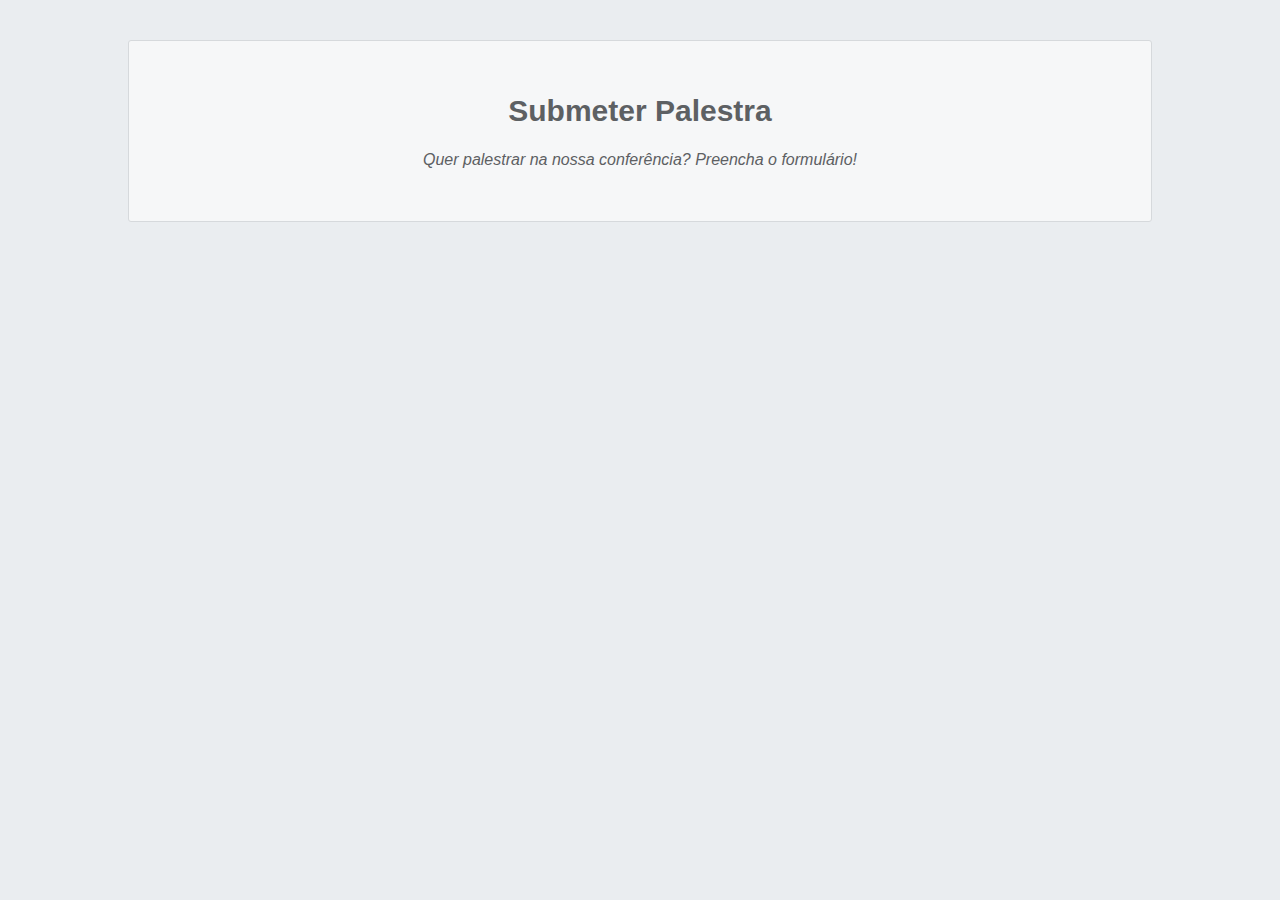
==== index.html @ e11b9379 "forms de submissao de palestra" ====
<!DOCTYPE html>
<html lang='pt-br'>
  <head>
    <meta charset='UTF-8'/>
    <title>Submeter Palestra</title>
    <link rel='stylesheet' href='style.css'/>
  </head>
  <body>
    <header class='speaker-form-header'>
      <h1>Submeter Palestra</h1>
      <p><em>Quer palestrar na nossa conferência? Preencha o formulário!</em></p>
    </header>
  </body>
</html>
---- style.css ----
* {
  margin: 0;
  padding: 0;
  box-sizing: border-box;
}

body {
  color: rgb(93, 96, 99);
  background-color: rgb(234, 237, 240);
  font-family: "Helvetica", "Arial", sans-serif;
  font-size: 16px;
  line-height: 1.3;
}

.speaker-form-header {
  text-align: center;
  background-color: rgb(246, 247, 248);
  border: 1px solid rgb(214, 217, 220);
  border-radius: 3px;
  width: 80%;
  margin: 40px 0;
  padding: 50px;
  margin-right: auto;
  margin-left: auto;
}

.speaker-form-header h1 {
  font-size: 30px;
  margin-bottom: 20px;
}

.speaker-form {
  /* background-color: rgb(246, 247, 248); */
  /* border: 1px solid rgb(214, 217, 220); */
  /* border-radius: 3px; */
  /* width: 80%; */
  /* padding: 50px; */
  /* margin: 0 auto 40px auto; */
}

.line-content {
  /* margin: 20px; */
}

.form-row {
  /* margin-bottom: 40px; */
}

.form-row input[type="text"] {
  /* background-color: rgb(255, 255, 255); */
  /* border: 1px solid rgb(214, 217, 220); */
  /* border-radius: 3px; */
  /* width: 100%; */
  /* padding: 7px; */
  /* font-size: 14px; */
}

.form-row label {
  /* margin-top: 15px; */
}

.legacy-form-row {
  /* padding: 10px; */
}
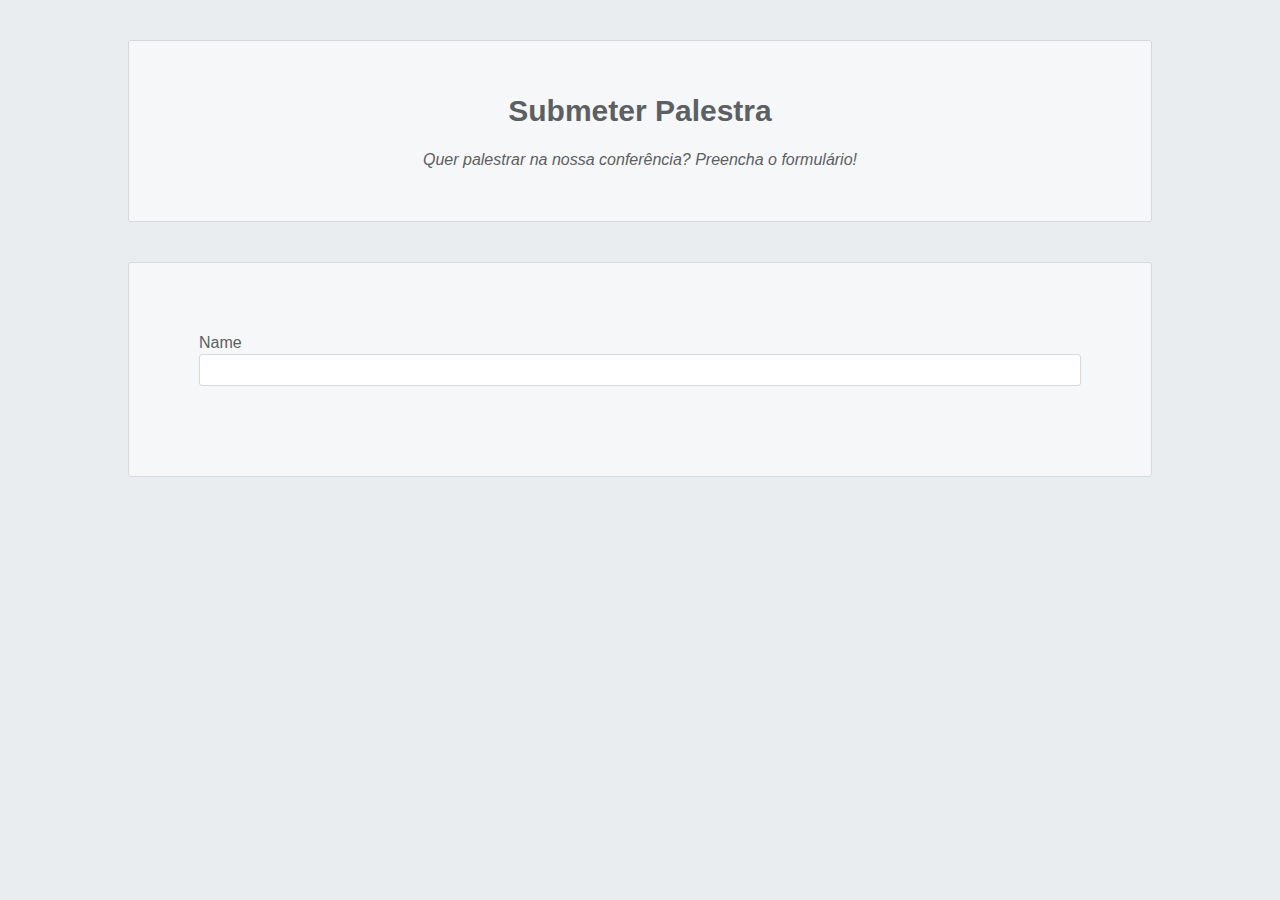
==== commit d0251d18: "adiciona input text name" ====
--- a/index.html
+++ b/index.html
@@ -10,5 +10,13 @@
       <h1>Submeter Palestra</h1>
       <p><em>Quer palestrar na nossa conferência? Preencha o formulário!</em></p>
     </header>
+    <form action="" method="get" class="speaker-form">
+      <div class="form-row">
+        <div class="line-content">
+          <label for="full-name">Name</label>
+          <input type="text" name="name" id="full-name">
+        </div>
+      </div>
+    </form>
   </body>
 </html>
--- a/style.css
+++ b/style.css
@@ -30,33 +30,33 @@
 }
 
 .speaker-form {
-  /* background-color: rgb(246, 247, 248); */
-  /* border: 1px solid rgb(214, 217, 220); */
-  /* border-radius: 3px; */
-  /* width: 80%; */
-  /* padding: 50px; */
-  /* margin: 0 auto 40px auto; */
+  background-color: rgb(246, 247, 248);
+  border: 1px solid rgb(214, 217, 220);
+  border-radius: 3px;
+  width: 80%;
+  padding: 50px;
+  margin: 0 auto 40px auto;
 }
 
 .line-content {
-  /* margin: 20px; */
+  margin: 20px;
 }
 
 .form-row {
-  /* margin-bottom: 40px; */
+  margin-bottom: 40px;
 }
 
 .form-row input[type="text"] {
-  /* background-color: rgb(255, 255, 255); */
-  /* border: 1px solid rgb(214, 217, 220); */
-  /* border-radius: 3px; */
-  /* width: 100%; */
-  /* padding: 7px; */
-  /* font-size: 14px; */
+  background-color: rgb(255, 255, 255);
+  border: 1px solid rgb(214, 217, 220);
+  border-radius: 3px;
+  width: 100%;
+  padding: 7px;
+  font-size: 14px;
 }
 
 .form-row label {
-  /* margin-top: 15px; */
+  margin-top: 15px;
 }
 
 .legacy-form-row {
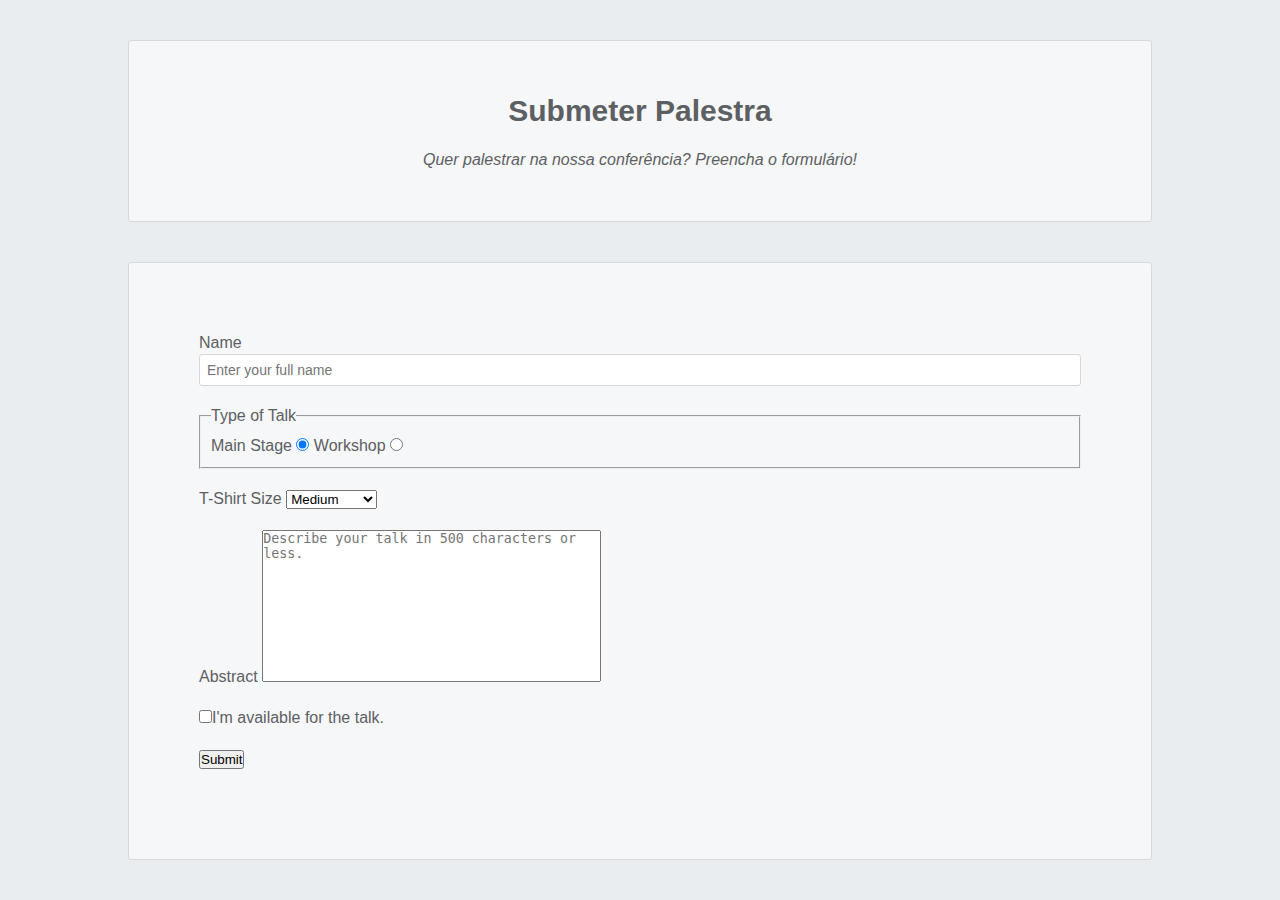
==== commit ece0c608: "formulario completo" ====
--- a/index.html
+++ b/index.html
@@ -14,7 +14,38 @@
       <div class="form-row">
         <div class="line-content">
           <label for="full-name">Name</label>
-          <input type="text" name="name" id="full-name">
+          <input type="text" name="name" id="full-name" placeholder="Enter your full name" required>
+        </div>
+        <div class="line-content">
+          <fieldset class="legacy-form-row">
+            <legend>Type of Talk</legend>
+            <label for="talk-type-1">Main Stage</label>
+            <input type="radio" name="talk-type" id="talk-type-1" value="main-stage" checked>
+            <label for="talk-type-2">Workshop</label>
+            <input type="radio" name="talk-type" id="talk-type-2" value="workshop">
+          </fieldset>
+        </div>
+        <div class="line-content">
+          <label for="t-shirt-size">T-Shirt Size</label>
+          <select name="t-shirt" id="t-shirt-size">
+            <option value="xs">Extra Small</option>
+            <option value="s">Small</option>
+            <option value="m" selected>Medium</option>
+            <option value="l">Large</option>
+            <option value="xl">Extra Large</option>
+          </select>
+        </div>
+        <div class="line-content">
+          <label for="abstract-1">Abstract</label>
+          <textarea name="abstract" id="abstract-1" cols="40" rows="10" placeholder="Describe your talk in 500 characters or less." maxlength="500"></textarea>
+        </div>
+        <div class="line-content">
+          <label for="available-1">
+            <input type="checkbox" name="is-available" id="available-1">I'm available for the talk.
+          </label>
+        </div>
+        <div class="line-content">
+          <button type="submit">Submit</button>
         </div>
       </div>
     </form>
--- a/style.css
+++ b/style.css
@@ -60,5 +60,9 @@
 }
 
 .legacy-form-row {
-  /* padding: 10px; */
+  padding: 10px;
 }
+
+textarea {
+  resize: none;
+}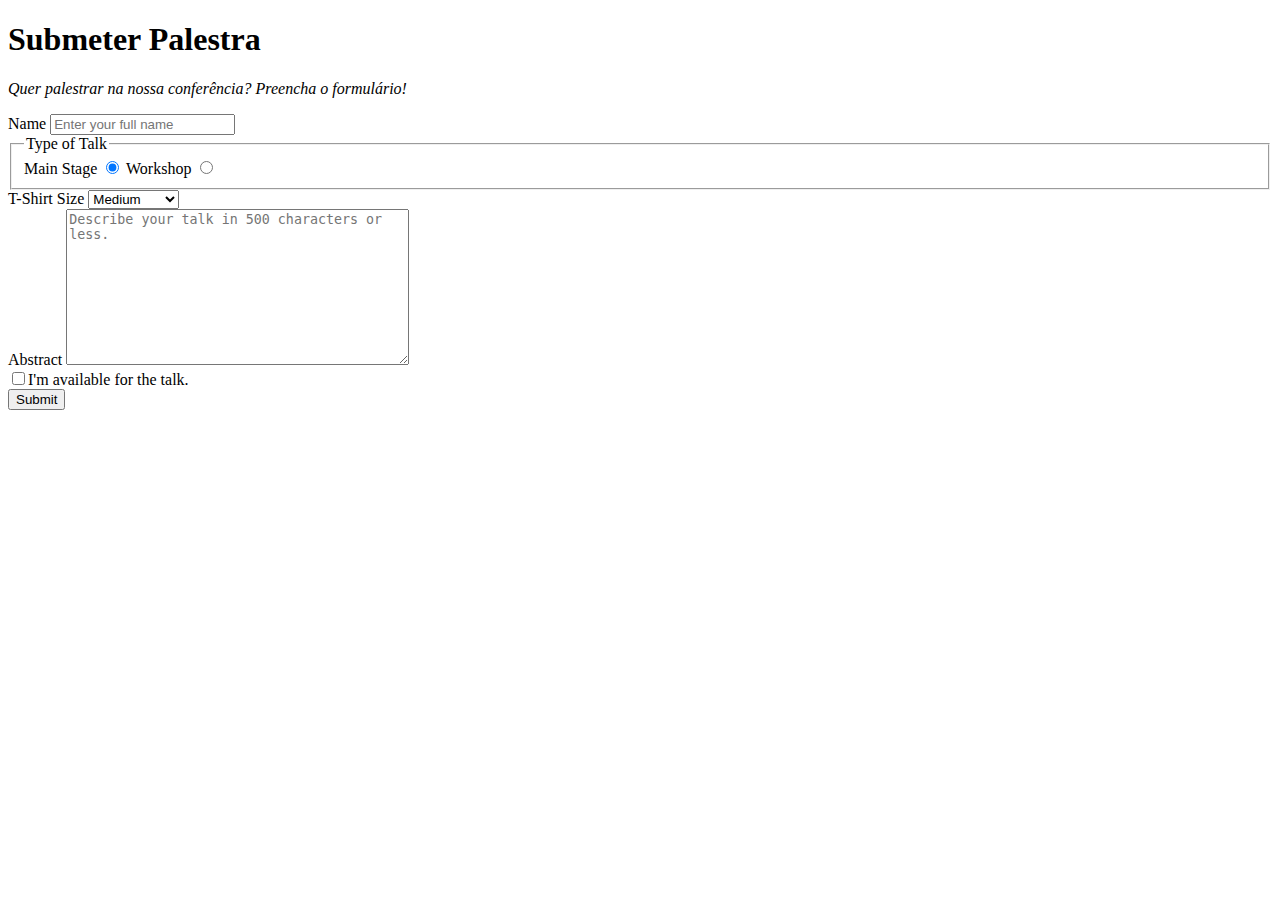
==== commit 09f92b96: "inicia refatoracao de estilos usando o bootstrap" ====
--- a/index.html
+++ b/index.html
@@ -3,21 +3,22 @@
   <head>
     <meta charset='UTF-8'/>
     <title>Submeter Palestra</title>
-    <link rel='stylesheet' href='style.css'/>
+    <!-- CSS only -->
+  <link href="https://cdn.jsdelivr.net/npm/bootstrap@5.0.0/dist/css/bootstrap.min.css" rel="stylesheet" integrity="sha384-wEmeIV1mKuiNpC+IOBjI7aAzPcEZeedi5yW5f2yOq55WWLwNGmvvx4Um1vskeMj0" crossorigin="anonymous">
   </head>
   <body>
-    <header class='speaker-form-header'>
+    <header class=''>
       <h1>Submeter Palestra</h1>
       <p><em>Quer palestrar na nossa conferência? Preencha o formulário!</em></p>
     </header>
-    <form action="" method="get" class="speaker-form">
-      <div class="form-row">
-        <div class="line-content">
+    <form action="" method="get" class="">
+      <div class="">
+        <div class="">
           <label for="full-name">Name</label>
           <input type="text" name="name" id="full-name" placeholder="Enter your full name" required>
         </div>
-        <div class="line-content">
-          <fieldset class="legacy-form-row">
+        <div class="">
+          <fieldset class="">
             <legend>Type of Talk</legend>
             <label for="talk-type-1">Main Stage</label>
             <input type="radio" name="talk-type" id="talk-type-1" value="main-stage" checked>
@@ -25,7 +26,7 @@
             <input type="radio" name="talk-type" id="talk-type-2" value="workshop">
           </fieldset>
         </div>
-        <div class="line-content">
+        <div class="">
           <label for="t-shirt-size">T-Shirt Size</label>
           <select name="t-shirt" id="t-shirt-size">
             <option value="xs">Extra Small</option>
@@ -35,16 +36,16 @@
             <option value="xl">Extra Large</option>
           </select>
         </div>
-        <div class="line-content">
+        <div class="">
           <label for="abstract-1">Abstract</label>
           <textarea name="abstract" id="abstract-1" cols="40" rows="10" placeholder="Describe your talk in 500 characters or less." maxlength="500"></textarea>
         </div>
-        <div class="line-content">
+        <div class="">
           <label for="available-1">
             <input type="checkbox" name="is-available" id="available-1">I'm available for the talk.
           </label>
         </div>
-        <div class="line-content">
+        <div class="">
           <button type="submit">Submit</button>
         </div>
       </div>
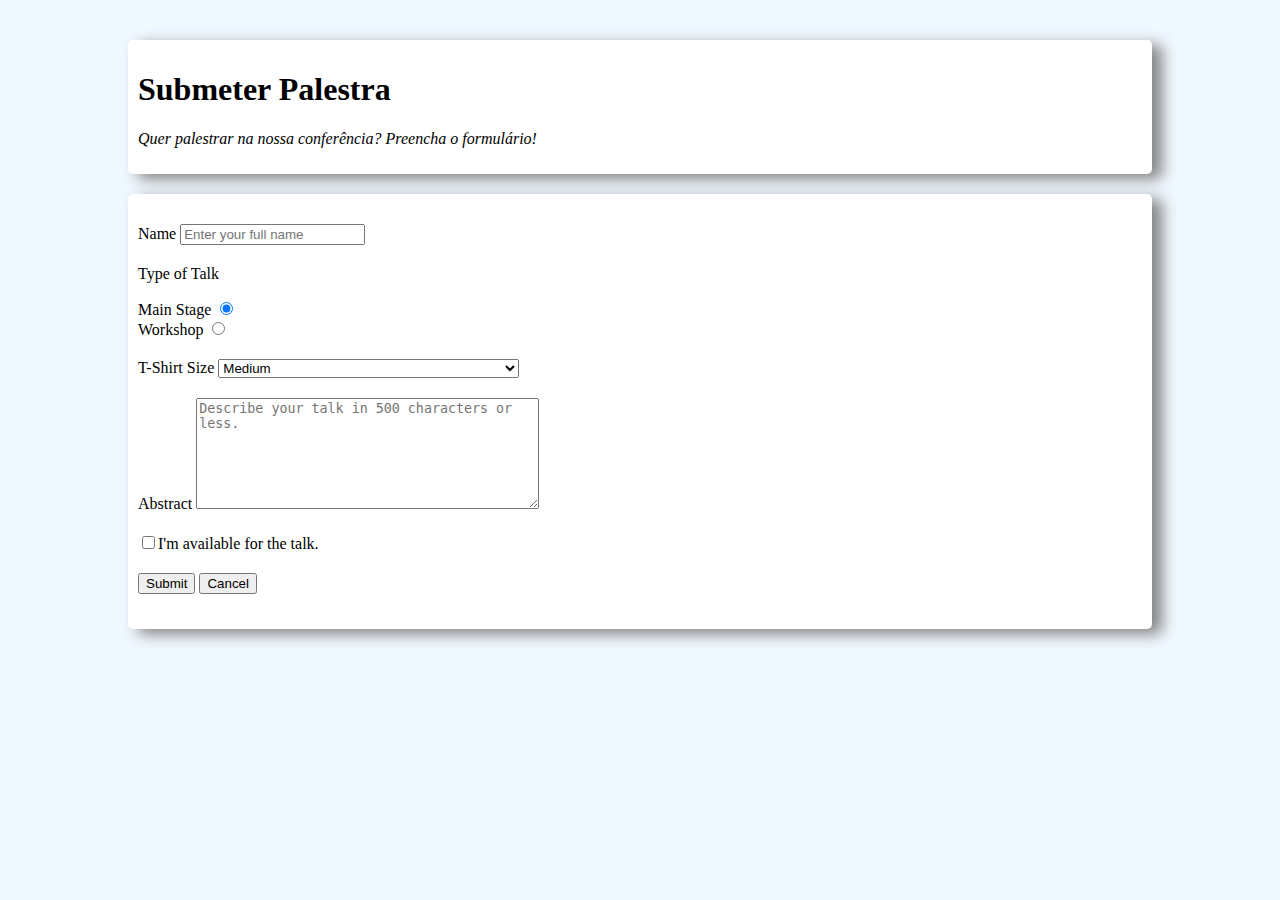
==== commit 64e2592e: "refatora forms com bootstrap" ====
--- a/index.html
+++ b/index.html
@@ -5,30 +5,31 @@
     <title>Submeter Palestra</title>
     <!-- CSS only -->
   <link href="https://cdn.jsdelivr.net/npm/bootstrap@5.0.0/dist/css/bootstrap.min.css" rel="stylesheet" integrity="sha384-wEmeIV1mKuiNpC+IOBjI7aAzPcEZeedi5yW5f2yOq55WWLwNGmvvx4Um1vskeMj0" crossorigin="anonymous">
+  <link rel="stylesheet" href="style.css">
   </head>
   <body>
-    <header class=''>
-      <h1>Submeter Palestra</h1>
-      <p><em>Quer palestrar na nossa conferência? Preencha o formulário!</em></p>
+    <header class='container text-center'>
+      <h1 class="display-1">Submeter Palestra</h1>
+      <p class="lead"><em>Quer palestrar na nossa conferência? Preencha o formulário!</em></p>
     </header>
     <form action="" method="get" class="">
-      <div class="">
-        <div class="">
-          <label for="full-name">Name</label>
-          <input type="text" name="name" id="full-name" placeholder="Enter your full name" required>
+      <div class="container form-check">
+          <label class="form-label" for="full-name">Name</label>
+          <input class="form-control" type="text" name="name" id="full-name" placeholder="Enter your full name" required>
+        <div class="container form-check">
+            <p class="lead">Type of Talk</p>
+            <div class="form-check">
+              <label class="form-label" for="talk-type-1">Main Stage</label>
+              <input class="form-check-input" type="radio" name="talk-type" id="talk-type-1" value="main-stage" checked>
+            </div>
+            <div class="form-check">
+              <label class="form-label" for="talk-type-2">Workshop</label>
+              <input class="form-check-input" type="radio" name="talk-type" id="talk-type-2" value="workshop">
+            </div>
         </div>
-        <div class="">
-          <fieldset class="">
-            <legend>Type of Talk</legend>
-            <label for="talk-type-1">Main Stage</label>
-            <input type="radio" name="talk-type" id="talk-type-1" value="main-stage" checked>
-            <label for="talk-type-2">Workshop</label>
-            <input type="radio" name="talk-type" id="talk-type-2" value="workshop">
-          </fieldset>
-        </div>
-        <div class="">
-          <label for="t-shirt-size">T-Shirt Size</label>
-          <select name="t-shirt" id="t-shirt-size">
+        <div class="container form-check">
+          <label class="form-label" for="t-shirt-size">T-Shirt Size</label>
+          <select class="form-select" name="t-shirt" id="t-shirt-size">
             <option value="xs">Extra Small</option>
             <option value="s">Small</option>
             <option value="m" selected>Medium</option>
@@ -36,17 +37,18 @@
             <option value="xl">Extra Large</option>
           </select>
         </div>
-        <div class="">
-          <label for="abstract-1">Abstract</label>
-          <textarea name="abstract" id="abstract-1" cols="40" rows="10" placeholder="Describe your talk in 500 characters or less." maxlength="500"></textarea>
+        <div class="container form-check">
+          <label class="form-label" for="abstract-1">Abstract</label>
+          <textarea class="form-control" name="abstract" id="abstract-1" cols="40" rows="7" placeholder="Describe your talk in 500 characters or less." maxlength="500"></textarea>
         </div>
-        <div class="">
-          <label for="available-1">
-            <input type="checkbox" name="is-available" id="available-1">I'm available for the talk.
+        <div class="container form-check">
+          <label class="form-check-label" for="available-1">
+            <input class="form-check-input" type="checkbox" name="is-available" id="available-1">I'm available for the talk.
           </label>
         </div>
-        <div class="">
-          <button type="submit">Submit</button>
+        <div class="container form-check">
+          <button class="btn btn-success" type="submit">Submit</button>
+          <button class="btn btn-danger" type="reset">Cancel</button>
         </div>
       </div>
     </form>
--- a/style.css
+++ b/style.css
@@ -0,0 +1,25 @@
+body {
+  max-width: 80%;
+  width: 100%;
+  margin: 40px auto;
+  background-color: aliceblue;
+}
+
+header, form {
+  background-color: white;
+  border-radius: 5px;
+  box-shadow: 10px 5px 15px rgb(130, 130, 130);
+  padding: 10px;
+}
+
+.container {
+  margin: 20px 0 20px 0;
+}
+
+.form-select {
+  width: 30%;
+}
+
+button {
+  margin-bottom: 5px;
+}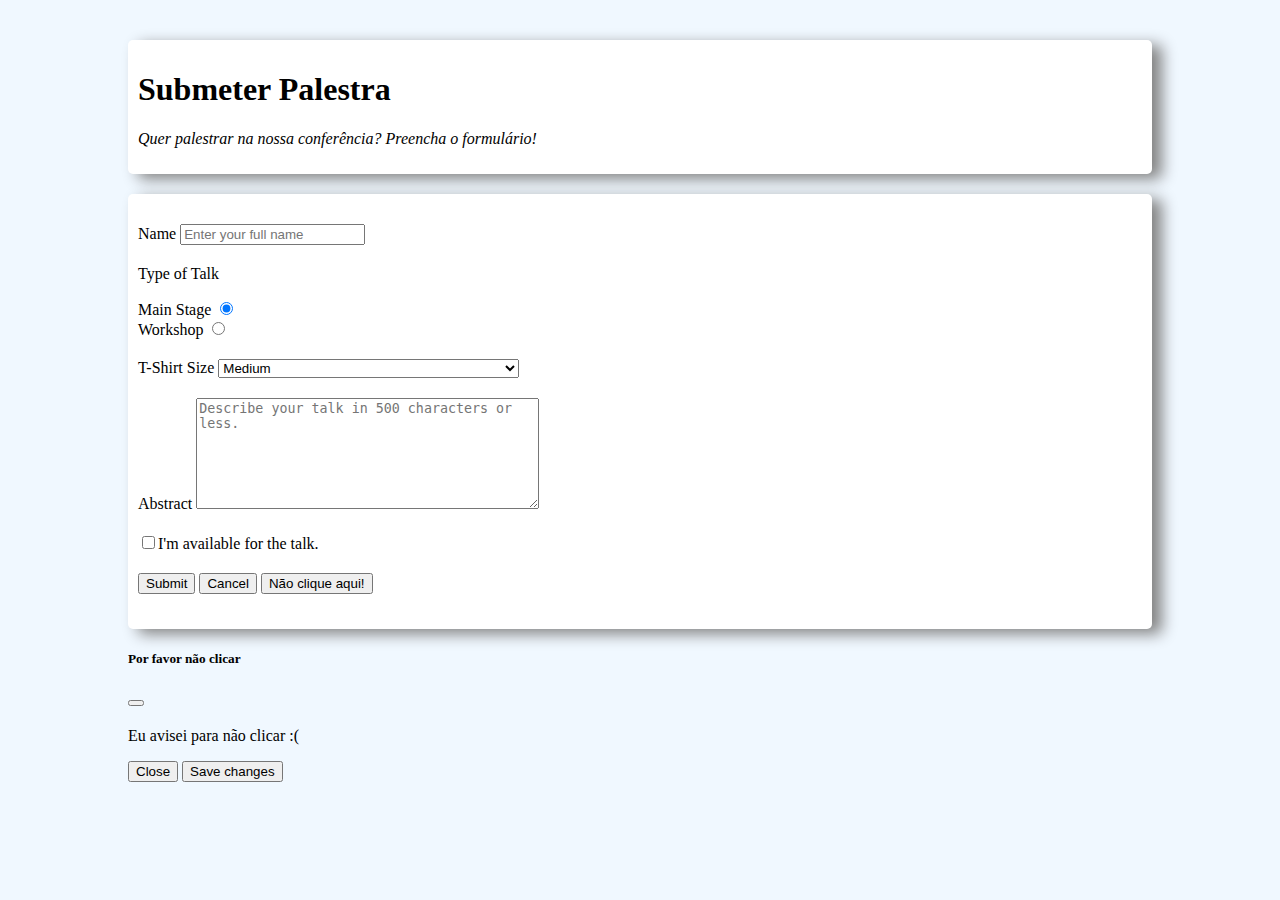
==== commit 779f68cd: "adiciona javascript do bootstrap" ====
--- a/index.html
+++ b/index.html
@@ -49,8 +49,29 @@
         <div class="container form-check">
           <button class="btn btn-success" type="submit">Submit</button>
           <button class="btn btn-danger" type="reset">Cancel</button>
+          <button class="btn btn-warning" type="button" id="nao-clique">Não clique aqui!</button>
         </div>
       </div>
     </form>
+    <div id="myModal" class="modal" tabindex="-1">
+      <div class="modal-dialog">
+        <div class="modal-content">
+          <div class="modal-header">
+            <h5 class="modal-title">Por favor não clicar</h5>
+            <button type="button" class="btn-close" data-bs-dismiss="modal" aria-label="Close"></button>
+          </div>
+          <div class="modal-body">
+            <p>Eu avisei para não clicar :(</p>
+          </div>
+          <div class="modal-footer">
+            <button type="button" class="btn btn-secondary" data-bs-dismiss="modal">Close</button>
+            <button type="button" class="btn btn-primary">Save changes</button>
+          </div>
+        </div>
+      </div>
+    </div>
+    <!-- JavaScript Bundle with Popper -->
+    <script src="https://cdn.jsdelivr.net/npm/bootstrap@5.0.0/dist/js/bootstrap.bundle.min.js" integrity="sha384-p34f1UUtsS3wqzfto5wAAmdvj+osOnFyQFpp4Ua3gs/ZVWx6oOypYoCJhGGScy+8" crossorigin="anonymous"></script>
+    <script src="script.js"></script>
   </body>
 </html>
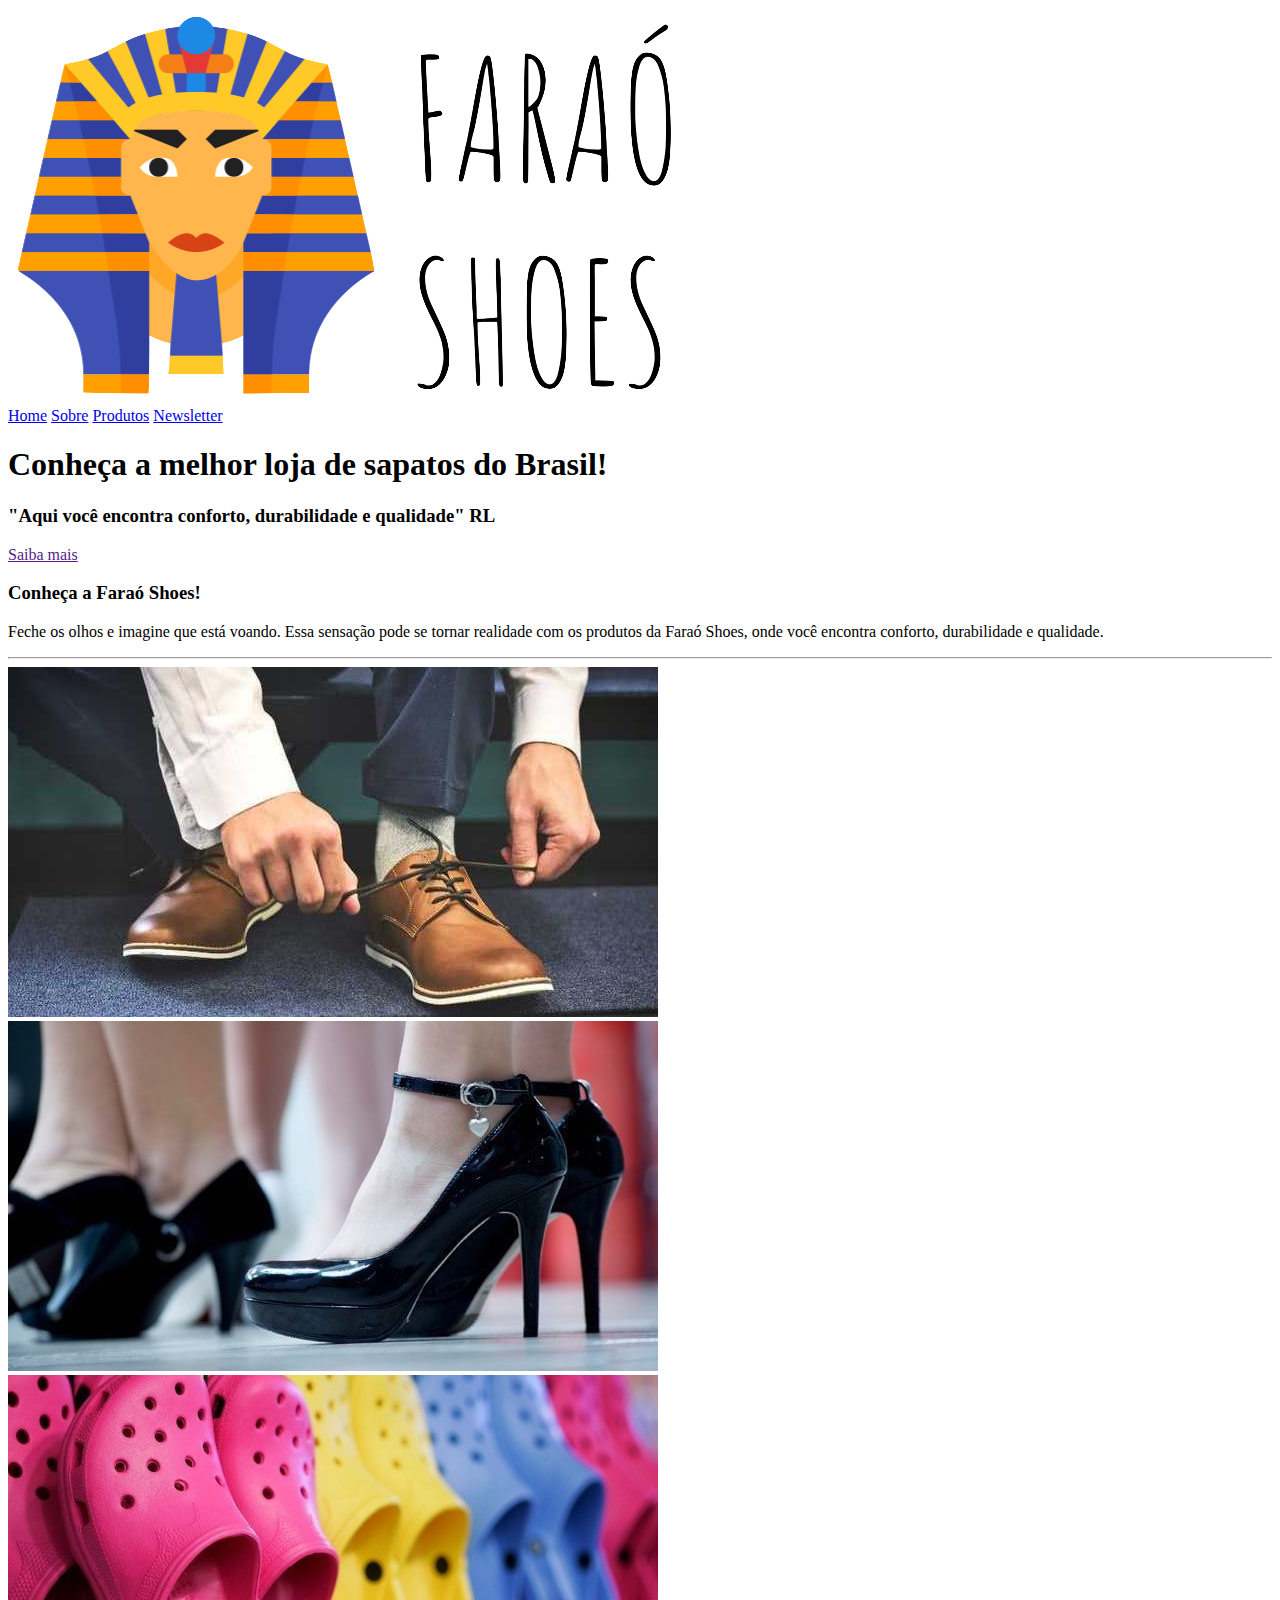
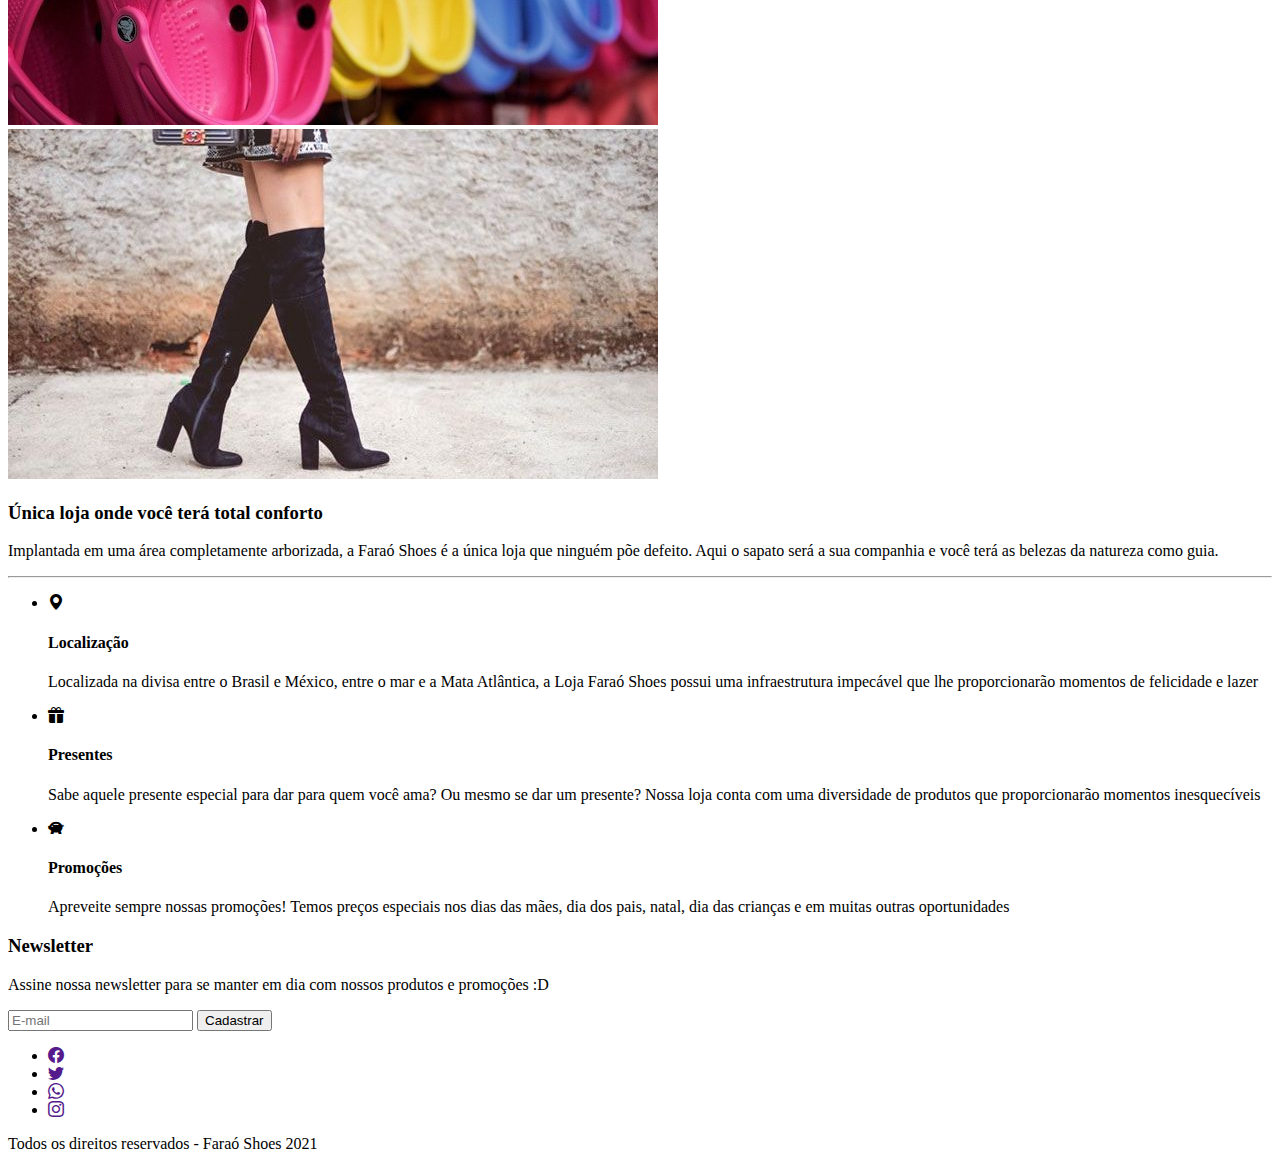
==== commit 784c655e: "inicia a landing page farao shoes" ====
--- a/index.html
+++ b/index.html
@@ -1,77 +1,97 @@
 <!DOCTYPE html>
-<html lang='pt-br'>
-  <head>
-    <meta charset='UTF-8'/>
-    <title>Submeter Palestra</title>
-    <!-- CSS only -->
-  <link href="https://cdn.jsdelivr.net/npm/bootstrap@5.0.0/dist/css/bootstrap.min.css" rel="stylesheet" integrity="sha384-wEmeIV1mKuiNpC+IOBjI7aAzPcEZeedi5yW5f2yOq55WWLwNGmvvx4Um1vskeMj0" crossorigin="anonymous">
+<html lang="en">
+<head>
+  <meta charset="UTF-8">
+  <meta name="viewport" content="width=device-width, initial-scale=1.0">
+  <title>Faraó Shoes</title>
+  <!-- CSS only -->
+  <link rel="stylesheet" href="https://cdn.jsdelivr.net/npm/bootstrap-icons@1.5.0/font/bootstrap-icons.css">
+  <link rel="preconnect" href="https://fonts.gstatic.com">
+  <link href="https://fonts.googleapis.com/css2?family=Open+Sans:wght@300&display=swap" rel="stylesheet">
   <link rel="stylesheet" href="style.css">
-  </head>
-  <body>
-    <header class='container text-center'>
-      <h1 class="display-1">Submeter Palestra</h1>
-      <p class="lead"><em>Quer palestrar na nossa conferência? Preencha o formulário!</em></p>
-    </header>
-    <form action="" method="get" class="">
-      <div class="container form-check">
-          <label class="form-label" for="full-name">Name</label>
-          <input class="form-control" type="text" name="name" id="full-name" placeholder="Enter your full name" required>
-        <div class="container form-check">
-            <p class="lead">Type of Talk</p>
-            <div class="form-check">
-              <label class="form-label" for="talk-type-1">Main Stage</label>
-              <input class="form-check-input" type="radio" name="talk-type" id="talk-type-1" value="main-stage" checked>
-            </div>
-            <div class="form-check">
-              <label class="form-label" for="talk-type-2">Workshop</label>
-              <input class="form-check-input" type="radio" name="talk-type" id="talk-type-2" value="workshop">
-            </div>
-        </div>
-        <div class="container form-check">
-          <label class="form-label" for="t-shirt-size">T-Shirt Size</label>
-          <select class="form-select" name="t-shirt" id="t-shirt-size">
-            <option value="xs">Extra Small</option>
-            <option value="s">Small</option>
-            <option value="m" selected>Medium</option>
-            <option value="l">Large</option>
-            <option value="xl">Extra Large</option>
-          </select>
-        </div>
-        <div class="container form-check">
-          <label class="form-label" for="abstract-1">Abstract</label>
-          <textarea class="form-control" name="abstract" id="abstract-1" cols="40" rows="7" placeholder="Describe your talk in 500 characters or less." maxlength="500"></textarea>
-        </div>
-        <div class="container form-check">
-          <label class="form-check-label" for="available-1">
-            <input class="form-check-input" type="checkbox" name="is-available" id="available-1">I'm available for the talk.
-          </label>
-        </div>
-        <div class="container form-check">
-          <button class="btn btn-success" type="submit">Submit</button>
-          <button class="btn btn-danger" type="reset">Cancel</button>
-          <button class="btn btn-warning" type="button" id="nao-clique">Não clique aqui!</button>
-        </div>
-      </div>
+</head>
+<body>
+  <header>
+    <a href="#">
+      <img src="images/farao_logo.png" alt="Hotel Paraíso">
+    </a>
+    <nav>
+      <a href="#">Home</a>
+      <a href="#about">Sobre</a>
+      <a href="#features">Produtos</a>
+      <a href="#newsletter">Newsletter</a>
+    </nav>
+  </header>
+  <section class="hero">
+    <h1>Conheça a melhor loja de sapatos do Brasil!</h1>
+    <h3>"Aqui você encontra conforto, durabilidade e qualidade" RL</h3>
+    <a href="" class="btn">Saiba mais</a>
+  </section>
+  <section class="know-the-farao" id="about">
+    <h3>Conheça a Faraó Shoes!</h3>
+    <p>Feche os olhos e imagine que está voando. Essa sensação pode se tornar realidade com os produtos da Faraó Shoes, onde você encontra conforto, durabilidade e qualidade.</p>
+    <hr>
+    <div class="grid">
+      <img class="large" src="images/sapato-1.jpeg" alt="">
+      <img class="small" src="images/sapato-2.jpeg" alt="">
+      <img class="small" src="images/sapato-3.jpeg" alt="">
+      <img class="large" src="images/sapato-4.jpeg" alt="">
+    </div>
+  </section>
+  <section class="features" id="features">
+    <h3>Única loja onde você terá total conforto</h3>
+    <p>Implantada em uma área completamente arborizada, a Faraó Shoes é a única loja que ninguém põe defeito. Aqui o sapato será a sua companhia e você terá as belezas da natureza como guia.</p>
+    <hr>
+    <ul class="grid">
+      <li>
+        <i class="bi bi-geo-alt-fill"></i>
+        <h4>Localização</h4>
+        <p>Localizada na divisa entre o Brasil e México, entre o mar e a Mata Atlântica, a Loja Faraó Shoes possui uma infraestrutura impecável que lhe proporcionarão momentos de felicidade e lazer</p>
+      </li>
+      <li>
+        <i class="bi bi-gift-fill"></i>
+        <h4>Presentes</h4>
+        <p>Sabe aquele presente especial para dar para quem você ama? Ou  mesmo se dar um presente? Nossa loja conta com uma diversidade de produtos que proporcionarão momentos inesquecíveis</p>
+      </li>
+      <li>
+        <i class="bi bi-piggy-bank-fill"></i>
+        <h4>Promoções</h4>
+        <p>Apreveite sempre nossas promoções! Temos preços especiais nos dias das mães, dia dos pais, natal, dia das crianças e em muitas outras oportunidades</p>
+      </li>
+    </ul>
+  </section>
+  <section class="newsletter" id="newsletter">
+    <h3>Newsletter</h3>
+    <p>Assine nossa newsletter para se manter em dia com nossos produtos e promoções :D</p>
+    <form action="" method="get">
+      <input type="text" placeholder="E-mail">
+      <button type="submit">Cadastrar</button>
     </form>
-    <div id="myModal" class="modal" tabindex="-1">
-      <div class="modal-dialog">
-        <div class="modal-content">
-          <div class="modal-header">
-            <h5 class="modal-title">Por favor não clicar</h5>
-            <button type="button" class="btn-close" data-bs-dismiss="modal" aria-label="Close"></button>
-          </div>
-          <div class="modal-body">
-            <p>Eu avisei para não clicar :(</p>
-          </div>
-          <div class="modal-footer">
-            <button type="button" class="btn btn-secondary" data-bs-dismiss="modal">Close</button>
-            <button type="button" class="btn btn-primary">Save changes</button>
-          </div>
-        </div>
-      </div>
-    </div>
-    <!-- JavaScript Bundle with Popper -->
-    <script src="https://cdn.jsdelivr.net/npm/bootstrap@5.0.0/dist/js/bootstrap.bundle.min.js" integrity="sha384-p34f1UUtsS3wqzfto5wAAmdvj+osOnFyQFpp4Ua3gs/ZVWx6oOypYoCJhGGScy+8" crossorigin="anonymous"></script>
-    <script src="script.js"></script>
-  </body>
+  </section>
+  <footer>
+    <ul>
+      <li>
+        <a href="">
+          <i class="bi bi-facebook"></i>
+        </a>
+      </li>
+      <li>
+        <a href="">
+          <i class="bi bi-twitter"></i>
+        </a>
+      </li>
+      <li>
+        <a href="">
+          <i class="bi bi-whatsapp"></i>
+        </a>
+      </li>
+      <li>
+        <a href="">
+          <i class="bi bi-instagram"></i>
+        </a>
+      </li>
+    </ul>
+    <p>Todos os direitos reservados - Faraó Shoes 2021</p>
+  </footer>
+</body>
 </html>
--- a/style.css
+++ b/style.css
@@ -1,25 +1,260 @@
-body {
-  max-width: 80%;
-  width: 100%;
-  margin: 40px auto;
-  background-color: aliceblue;
-}
-
-header, form {
-  background-color: white;
-  border-radius: 5px;
-  box-shadow: 10px 5px 15px rgb(130, 130, 130);
-  padding: 10px;
-}
-
-.container {
-  margin: 20px 0 20px 0;
-}
-
-.form-select {
-  width: 30%;
-}
-
-button {
-  margin-bottom: 5px;
-}+* {
+  /* margin: 0; */
+  /* padding: 0; */
+  /* font-size: 100%; */
+  /* box-sizing: border-box; */
+  /* font-family: 'Open Sans', sans-serif; */
+}
+
+header {
+  /* background-color: white; */
+  /* width: 100%; */
+  /* position: fixed; */
+  /* padding: 5px 50px; */
+  /* display: flex; */
+  /* justify-content: space-between; */
+  /* align-items: center; */
+  /* box-shadow: 1px 1px 5px black; */
+}
+
+header img {
+  /* width: 120px; */
+}
+
+a {
+  /* text-decoration: none; */
+  /* color: black; */
+  /* cursor: pointer; */
+  /* opacity: 0.8; */
+  /* padding: 0 10px; */
+}
+
+a:hover {
+  /* opacity: 1; */
+}
+
+a:visited, a:hover, a:active {
+  /* color: black; */
+}
+
+nav, ul {
+  /* list-style: none; */
+}
+
+.hero {
+  /* background-image: url(images/farao_hero.jpeg); */
+  /* min-height: 100vh; */
+  /* background-size: cover; */
+  /* display: flex; */
+  /* flex-direction: column; */
+  /* justify-content: center; */
+  /* align-items: center; */
+  /* color:rgb(70, 87, 103); */
+  /* text-align: center; */
+
+}
+
+.hero h1 {
+  /* font-size: 50px; */
+  /* margin-bottom: 15px; */
+  /* background-color: rgba(255, 255, 255, 0.8); */
+  /* padding: 20px; */
+}
+
+.hero h3 {
+  /* font-size: 25px; */
+  /* margin-bottom: 15px; */
+  /* background-color: rgba(255, 255, 255, 0.8); */
+  /* padding: 20px; */
+}
+
+.hero .btn {
+  /* background-color: white; */
+  /* border-radius: 4px; */
+  /* color:rgb(70, 87, 103); */
+  /* padding: 20px 50px; */
+  /* text-transform: uppercase; */
+}
+
+.know-the-farao {
+  /* padding: 100px 50px; */
+  /* display: flex; */
+  /* flex-direction: column; */
+  /* align-items: center; */
+}
+
+.know-the-farao h3 {
+  /* font-size: 25px; */
+  /* margin-bottom: 35px; */
+  /* text-align: center; */
+  /* color: black; */
+}
+
+.know-the-farao p {
+  /* max-width: 800px; */
+  /* margin-bottom: 35px; */
+  /* text-align: center; */
+  /* color: black; */
+}
+
+.know-the-farao hr {
+  /* width: 200px; */
+  /* height: 2px; */
+  /* margin-bottom: 70px; */
+  /* border: none; */
+  /* background-color: black; */
+}
+
+.grid {
+  /* width: 100%; */
+  /* display: flex; */
+  /* justify-content: center; */
+  /* flex-wrap: wrap; */
+}
+
+.grid img {
+  /* height: 250px; */
+  /* padding: 20px; */
+}
+
+.features {
+  /* background-color: rgb(62, 78, 188); */
+  /* padding: 100px 50px; */
+  /* display: flex; */
+  /* flex-direction: column; */
+  /* align-items: center; */
+  /* width: 100%; */
+}
+
+.features h3 {
+  /* font-size: 25px; */
+  /* margin-bottom: 35px; */
+  /* text-align: center; */
+  /* color: white; */
+}
+
+.features p {
+  /* max-width: 800px; */
+  /* margin-bottom: 35px; */
+  /* text-align: center; */
+  /* color: white; */
+}
+
+.features hr {
+  /* width: 200px; */
+  /* height: 2px; */
+  /* margin-bottom: 70px; */
+  /* border: none; */
+  /* background-color: white; */
+}
+
+.features .grid li {
+  /* padding: 0 30px; */
+  /* text-align: center; */
+}
+
+.features .grid li i {
+  /* color: rgb(255, 166, 0); */
+  /* font-size: 35px; */
+  /* margin-bottom: 30px; */
+}
+
+.features .grid li h4 {
+  /* font-size: 25px; */
+  /* color: rgb(255, 166, 0); */
+  /* margin-bottom: 30px; */
+}
+
+.newsletter {
+  /* display: flex; */
+  /* flex-direction: column; */
+  /* align-items: center; */
+  /* padding: 100px 50px; */
+}
+
+.newsletter h3 {
+  /* font-size: 25px; */
+  /* margin-bottom: 35px; */
+  /* text-align: center; */
+  /* color: black; */
+}
+
+.newsletter p {
+  /* max-width: 800px; */
+  /* margin-bottom: 35px; */
+  /* text-align: center; */
+  /* color: black; */
+}
+
+.newsletter form {
+  /* display: flex; */
+  /* align-items: center; */
+  /* justify-content: center; */
+  /* flex-wrap: wrap; */
+  /* width: 80%; */
+  /* max-width: 800px; */
+}
+
+.newsletter input {
+  /* padding: 15px; */
+  /* border: 1px solid black; */
+  /* border-radius: 4px; */
+  /* margin-right: 15px; */
+  /* flex: 1; */
+}
+
+.newsletter button {
+  /* padding: 15px; */
+  /* background-color: rgb(255, 166, 0); */
+  /* color: white; */
+  /* text-transform: uppercase; */
+  /* border: none; */
+  /* border-radius: 4px; */
+}
+
+footer {
+  /* display: flex; */
+  /* flex-direction: column; */
+  /* align-items: center; */
+  /* background-color: rgb(62, 78, 188); */
+  /* padding: 50px 0; */
+}
+
+footer ul {
+  /* display: flex; */
+  /* margin-bottom: 25px; */
+}
+
+footer ul li {
+  /* margin-right: 10px; */
+}
+
+footer ul li:first-child {
+  /* margin-right: 200px; */
+}
+
+footer ul li i {
+  /* color: rgb(255, 166, 0); */
+  /* font-size: 25px; */
+}
+
+footer p {
+  /* color: rgb(255, 166, 0); */
+  /* text-align: center; */
+}
+
+footer ul li:nth-child(1) {
+  /* order: 1; */
+}
+
+footer ul li:nth-child(2) {
+  /* order: 2; */
+}
+
+footer ul li:nth-child(3) {
+  /* order: 3; */
+}
+
+footer ul li:nth-child(4) {
+  /* order: 4; */
+}
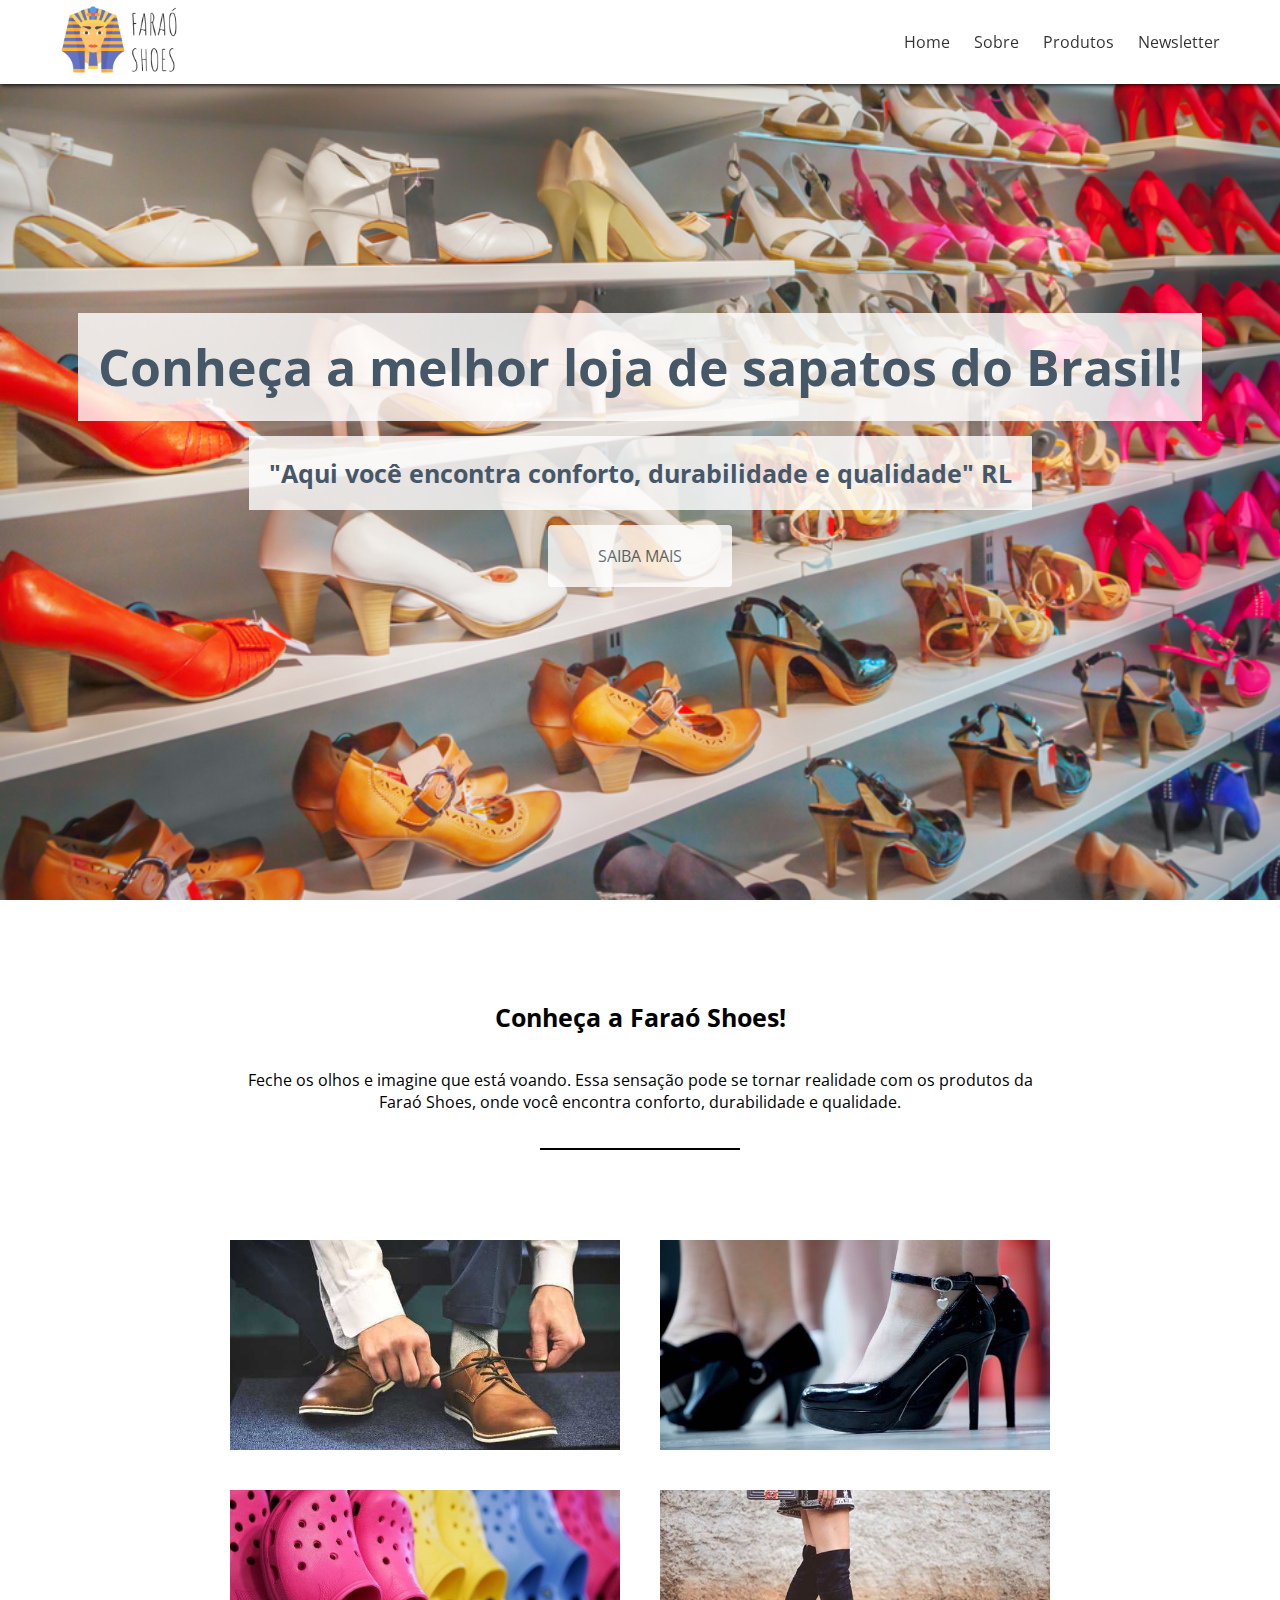
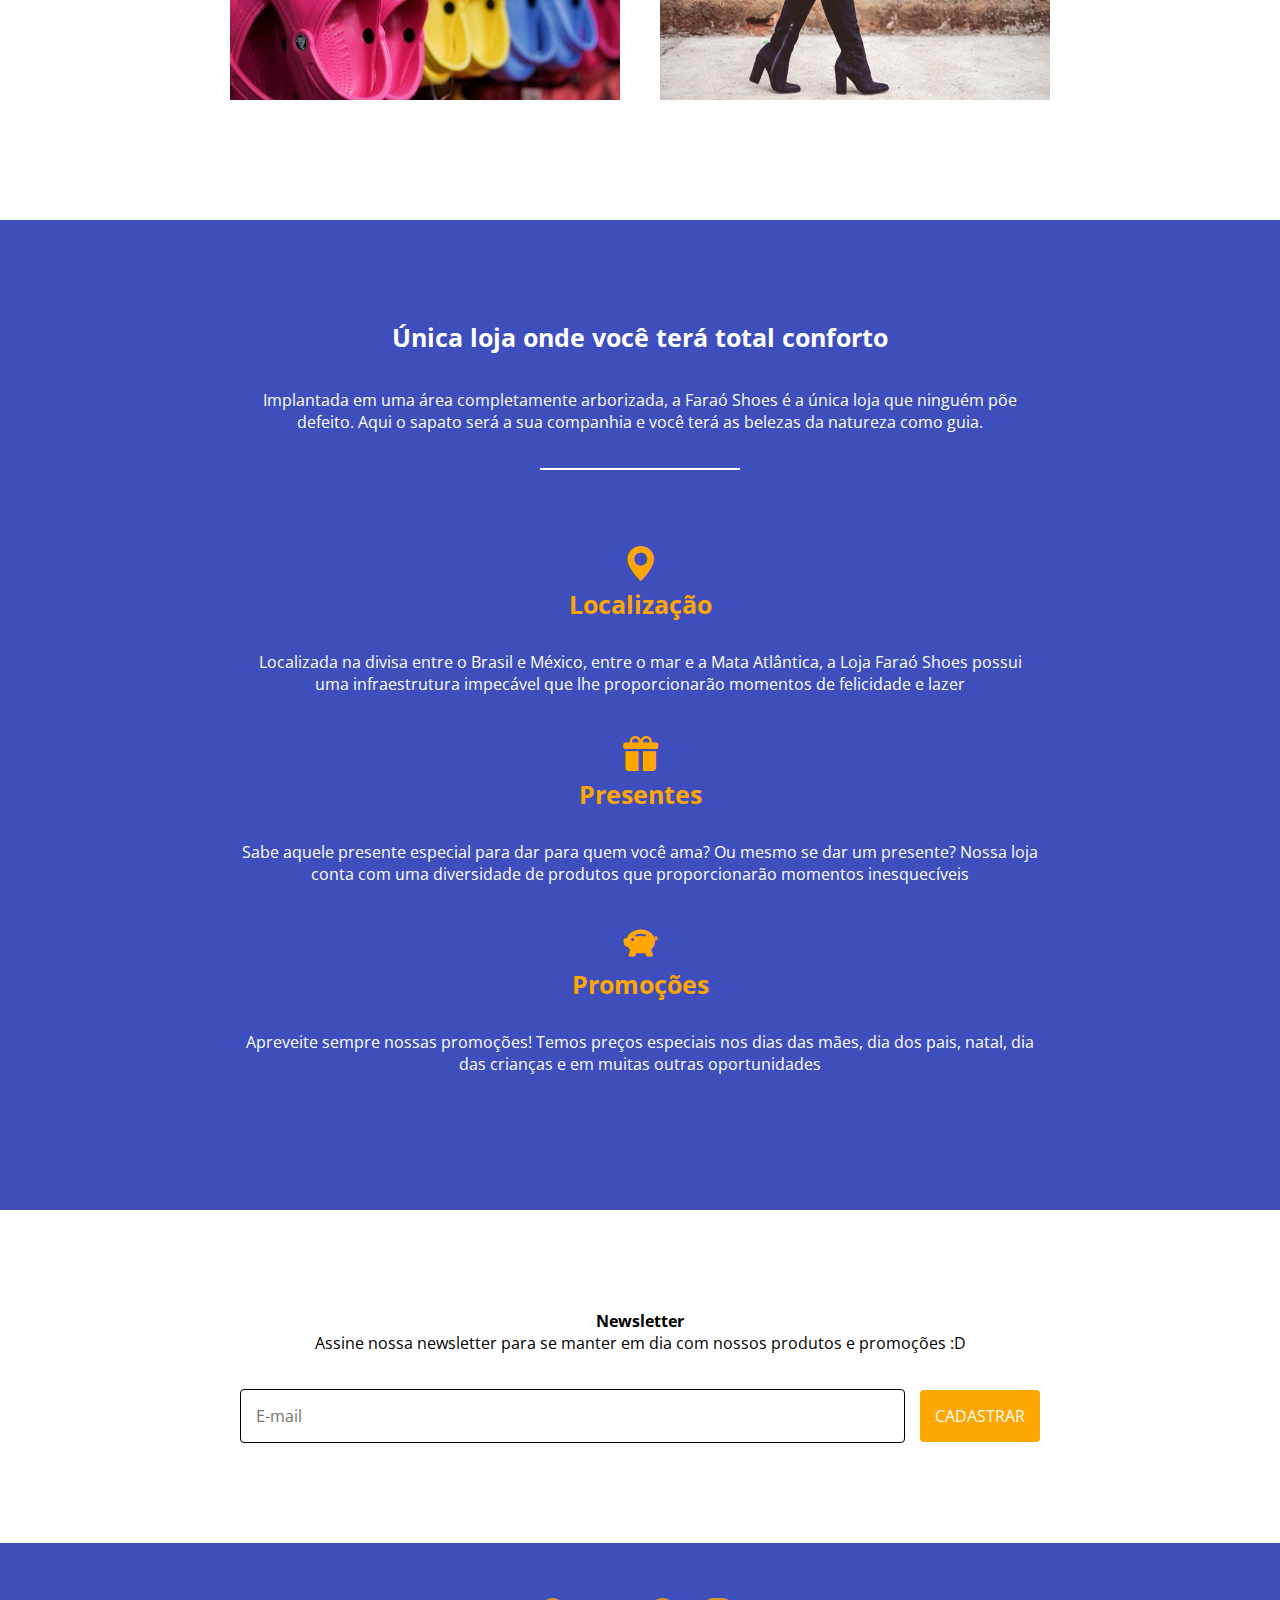
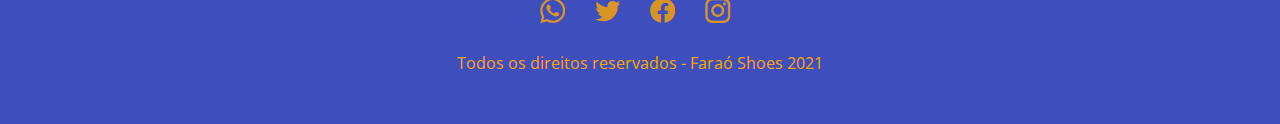
==== commit 00081402: "farao heroes completa" ====
--- a/index.html
+++ b/index.html
@@ -4,7 +4,6 @@
   <meta charset="UTF-8">
   <meta name="viewport" content="width=device-width, initial-scale=1.0">
   <title>Faraó Shoes</title>
-  <!-- CSS only -->
   <link rel="stylesheet" href="https://cdn.jsdelivr.net/npm/bootstrap-icons@1.5.0/font/bootstrap-icons.css">
   <link rel="preconnect" href="https://fonts.gstatic.com">
   <link href="https://fonts.googleapis.com/css2?family=Open+Sans:wght@300&display=swap" rel="stylesheet">
--- a/style.css
+++ b/style.css
@@ -1,175 +1,175 @@
 * {
-  /* margin: 0; */
-  /* padding: 0; */
-  /* font-size: 100%; */
-  /* box-sizing: border-box; */
-  /* font-family: 'Open Sans', sans-serif; */
+  margin: 0;
+  padding: 0;
+  font-size: 100%;
+  box-sizing: border-box;
+  font-family: 'Open Sans', sans-serif;
 }
 
 header {
-  /* background-color: white; */
-  /* width: 100%; */
-  /* position: fixed; */
-  /* padding: 5px 50px; */
-  /* display: flex; */
-  /* justify-content: space-between; */
-  /* align-items: center; */
-  /* box-shadow: 1px 1px 5px black; */
+  background-color: white;
+  width: 100%;
+  position: fixed;
+  padding: 5px 50px;
+  display: flex;
+  justify-content: space-between;
+  align-items: center;
+  box-shadow: 1px 1px 5px black;
 }
 
 header img {
-  /* width: 120px; */
+  width: 120px;
 }
 
 a {
-  /* text-decoration: none; */
-  /* color: black; */
-  /* cursor: pointer; */
-  /* opacity: 0.8; */
-  /* padding: 0 10px; */
+  text-decoration: none;
+  color: black;
+  cursor: pointer;
+  opacity: 0.8;
+  padding: 0 10px;
 }
 
 a:hover {
-  /* opacity: 1; */
+  opacity: 1;
 }
 
 a:visited, a:hover, a:active {
-  /* color: black; */
+  color: black;
 }
 
 nav, ul {
-  /* list-style: none; */
+  list-style: none;
 }
 
 .hero {
-  /* background-image: url(images/farao_hero.jpeg); */
-  /* min-height: 100vh; */
-  /* background-size: cover; */
-  /* display: flex; */
-  /* flex-direction: column; */
-  /* justify-content: center; */
-  /* align-items: center; */
-  /* color:rgb(70, 87, 103); */
-  /* text-align: center; */
+  background-image: url(images/farao_hero.jpeg);
+  min-height: 100vh;
+  background-size: cover;
+  display: flex;
+  flex-direction: column;
+  justify-content: center;
+  align-items: center;
+  color:rgb(70, 87, 103);
+  text-align: center;
 
 }
 
 .hero h1 {
-  /* font-size: 50px; */
-  /* margin-bottom: 15px; */
-  /* background-color: rgba(255, 255, 255, 0.8); */
-  /* padding: 20px; */
+  font-size: 50px;
+  margin-bottom: 15px;
+  background-color: rgba(255, 255, 255, 0.8);
+  padding: 20px;
 }
 
 .hero h3 {
-  /* font-size: 25px; */
-  /* margin-bottom: 15px; */
-  /* background-color: rgba(255, 255, 255, 0.8); */
-  /* padding: 20px; */
+  font-size: 25px;
+  margin-bottom: 15px;
+  background-color: rgba(255, 255, 255, 0.8);
+  padding: 20px;
 }
 
 .hero .btn {
-  /* background-color: white; */
-  /* border-radius: 4px; */
-  /* color:rgb(70, 87, 103); */
-  /* padding: 20px 50px; */
-  /* text-transform: uppercase; */
+  background-color: white;
+  border-radius: 4px;
+  color:rgb(70, 87, 103);
+  padding: 20px 50px;
+  text-transform: uppercase;
 }
 
 .know-the-farao {
-  /* padding: 100px 50px; */
-  /* display: flex; */
-  /* flex-direction: column; */
-  /* align-items: center; */
+  padding: 100px 50px;
+  display: flex;
+  flex-direction: column;
+  align-items: center;
 }
 
 .know-the-farao h3 {
-  /* font-size: 25px; */
-  /* margin-bottom: 35px; */
-  /* text-align: center; */
-  /* color: black; */
+  font-size: 25px;
+  margin-bottom: 35px;
+  text-align: center;
+  color: black;
 }
 
 .know-the-farao p {
-  /* max-width: 800px; */
-  /* margin-bottom: 35px; */
-  /* text-align: center; */
-  /* color: black; */
+  max-width: 800px;
+  margin-bottom: 35px;
+  text-align: center;
+  color: black;
 }
 
 .know-the-farao hr {
-  /* width: 200px; */
-  /* height: 2px; */
-  /* margin-bottom: 70px; */
-  /* border: none; */
-  /* background-color: black; */
+  width: 200px;
+  height: 2px;
+  margin-bottom: 70px;
+  border: none;
+  background-color: black;
 }
 
 .grid {
-  /* width: 100%; */
-  /* display: flex; */
-  /* justify-content: center; */
-  /* flex-wrap: wrap; */
+  width: 100%;
+  display: flex;
+  justify-content: center;
+  flex-wrap: wrap;
 }
 
 .grid img {
-  /* height: 250px; */
-  /* padding: 20px; */
+  height: 250px;
+  padding: 20px;
 }
 
 .features {
-  /* background-color: rgb(62, 78, 188); */
-  /* padding: 100px 50px; */
-  /* display: flex; */
-  /* flex-direction: column; */
-  /* align-items: center; */
-  /* width: 100%; */
+  background-color: rgb(62, 78, 188);
+  padding: 100px 50px;
+  display: flex;
+  flex-direction: column;
+  align-items: center;
+  width: 100%;
 }
 
 .features h3 {
-  /* font-size: 25px; */
-  /* margin-bottom: 35px; */
-  /* text-align: center; */
-  /* color: white; */
+  font-size: 25px;
+  margin-bottom: 35px;
+  text-align: center;
+  color: white;
 }
 
 .features p {
-  /* max-width: 800px; */
-  /* margin-bottom: 35px; */
-  /* text-align: center; */
-  /* color: white; */
+  max-width: 800px;
+  margin-bottom: 35px;
+  text-align: center;
+  color: white;
 }
 
 .features hr {
-  /* width: 200px; */
-  /* height: 2px; */
-  /* margin-bottom: 70px; */
-  /* border: none; */
-  /* background-color: white; */
+  width: 200px;
+  height: 2px;
+  margin-bottom: 70px;
+  border: none;
+  background-color: white;
 }
 
 .features .grid li {
-  /* padding: 0 30px; */
-  /* text-align: center; */
+  padding: 0 30px;
+  text-align: center;
 }
 
 .features .grid li i {
-  /* color: rgb(255, 166, 0); */
-  /* font-size: 35px; */
-  /* margin-bottom: 30px; */
+  color: rgb(255, 166, 0);
+  font-size: 35px;
+  margin-bottom: 30px;
 }
 
 .features .grid li h4 {
-  /* font-size: 25px; */
-  /* color: rgb(255, 166, 0); */
-  /* margin-bottom: 30px; */
+  font-size: 25px;
+  color: rgb(255, 166, 0);
+  margin-bottom: 30px;
 }
 
 .newsletter {
-  /* display: flex; */
-  /* flex-direction: column; */
-  /* align-items: center; */
-  /* padding: 100px 50px; */
+  display: flex;
+  flex-direction: column;
+  align-items: center;
+  padding: 100px 50px;
 }
 
 .newsletter h3 {
@@ -180,81 +180,81 @@
 }
 
 .newsletter p {
-  /* max-width: 800px; */
-  /* margin-bottom: 35px; */
-  /* text-align: center; */
-  /* color: black; */
+  max-width: 800px;
+  margin-bottom: 35px;
+  text-align: center;
+  color: black;
 }
 
 .newsletter form {
-  /* display: flex; */
-  /* align-items: center; */
-  /* justify-content: center; */
-  /* flex-wrap: wrap; */
-  /* width: 80%; */
-  /* max-width: 800px; */
+  display: flex;
+  align-items: center;
+  justify-content: center;
+  flex-wrap: wrap;
+  width: 80%;
+  max-width: 800px;
 }
 
 .newsletter input {
-  /* padding: 15px; */
-  /* border: 1px solid black; */
-  /* border-radius: 4px; */
-  /* margin-right: 15px; */
-  /* flex: 1; */
+  padding: 15px;
+  border: 1px solid black;
+  border-radius: 4px;
+  margin-right: 15px;
+  flex: 1;
 }
 
 .newsletter button {
-  /* padding: 15px; */
-  /* background-color: rgb(255, 166, 0); */
-  /* color: white; */
-  /* text-transform: uppercase; */
-  /* border: none; */
-  /* border-radius: 4px; */
+  padding: 15px;
+  background-color: rgb(255, 166, 0);
+  color: white;
+  text-transform: uppercase;
+  border: none;
+  border-radius: 4px;
 }
 
 footer {
-  /* display: flex; */
-  /* flex-direction: column; */
-  /* align-items: center; */
-  /* background-color: rgb(62, 78, 188); */
-  /* padding: 50px 0; */
+  display: flex;
+  flex-direction: column;
+  align-items: center;
+  background-color: rgb(62, 78, 188);
+  padding: 50px 0;
 }
 
 footer ul {
-  /* display: flex; */
-  /* margin-bottom: 25px; */
+  display: flex;
+  margin-bottom: 25px;
 }
 
 footer ul li {
-  /* margin-right: 10px; */
-}
-
-footer ul li:first-child {
-  /* margin-right: 200px; */
+  margin-right: 10px;
+}
+
+footer ul li:last-child {
+  /* margin-left: 200px; */
 }
 
 footer ul li i {
-  /* color: rgb(255, 166, 0); */
-  /* font-size: 25px; */
+  color: rgb(255, 166, 0);
+  font-size: 25px;
 }
 
 footer p {
-  /* color: rgb(255, 166, 0); */
-  /* text-align: center; */
+  color: rgb(255, 166, 0);
+  text-align: center;
 }
 
 footer ul li:nth-child(1) {
-  /* order: 1; */
+  order: 3;
 }
 
 footer ul li:nth-child(2) {
-  /* order: 2; */
+  order: 2;
 }
 
 footer ul li:nth-child(3) {
-  /* order: 3; */
+  order: 1;
 }
 
 footer ul li:nth-child(4) {
-  /* order: 4; */
-}
+  order: 4;
+}
